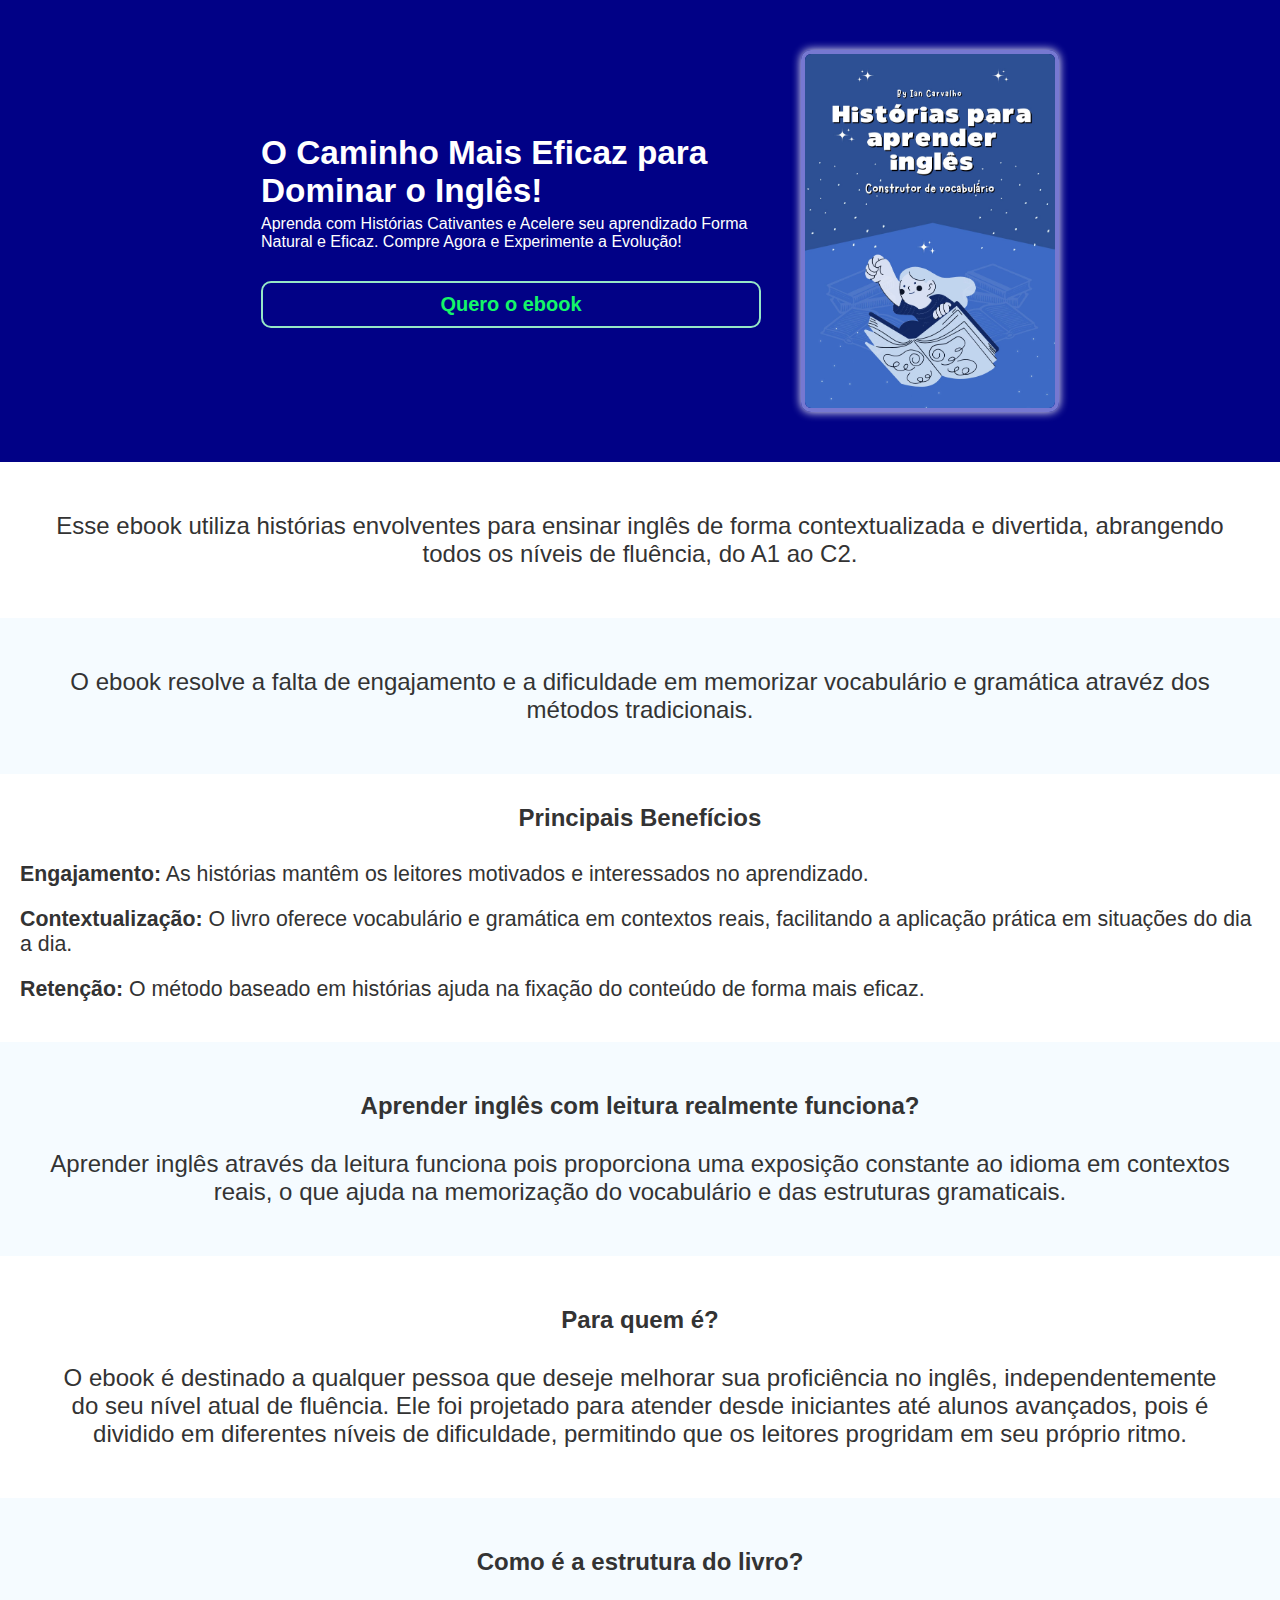
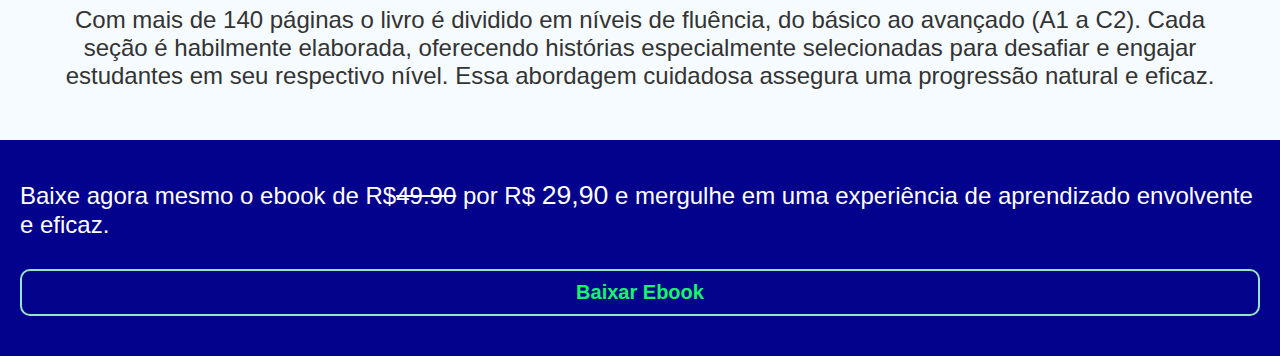
==== livro.html @ a02db0f2 "Add files via upload" ====
<!DOCTYPE html>
<html lang="en">
<head>
    <meta charset="UTF-8">
    <meta name="viewport" content="width=device-width, initial-scale=1.0">
    <title>Document</title>
    <link rel="stylesheet" href="livro.css">
</head>
<body>
    <div class="top">
        <div class="left">
            <h2> O Caminho Mais Eficaz para Dominar o Inglês!</h2>
            <p> Aprenda com Histórias Cativantes e Acelere seu aprendizado Forma Natural e Eficaz. Compre Agora e Experimente a Evolução!</p>
            <a href="#">
                <button class="comprar">Quero o ebook</button>
            </a>
        </div>
        <img src="./Ebook.jpg" alt="">
    </div>
    <div class="sotexto">
        <p>Esse ebook utiliza histórias envolventes para ensinar inglês de forma contextualizada e divertida, abrangendo todos os níveis de fluência, do A1 ao C2. </p>
    </div>
    <div class="sotexto cinza">
        <p>O ebook resolve a falta de engajamento e a dificuldade em memorizar vocabulário e gramática atravéz dos métodos tradicionais.</p>
    </div>
    <div class="beneficios sotexto">
        <h3>Principais Benefícios</h3>
        <ul>
            <li><span>Engajamento:</span> As histórias mantêm os leitores motivados e interessados no aprendizado.<li/>
            <li><span>Contextualização:</span> O livro oferece vocabulário e gramática em contextos reais, facilitando a aplicação prática em situações do dia a dia.</li>
            <li><span>Retenção:</span> O método baseado em histórias ajuda na fixação do conteúdo de forma mais eficaz.</li>
        </ul>
    </div>

    <div class="funciona cinza sotexto">
        <h3>Aprender inglês com leitura realmente funciona?</h3>
        <p>Aprender inglês através da leitura funciona pois proporciona uma exposição constante ao idioma em contextos reais, o que ajuda na memorização do vocabulário e das estruturas gramaticais.</p>
    </div>
    <div class="funciona  sotexto">
        <h3>Para quem é?</h3>
        <p>O ebook é destinado a qualquer pessoa que deseje melhorar sua proficiência no inglês, independentemente do seu nível atual de fluência. Ele foi projetado para atender desde iniciantes até alunos avançados, pois é dividido em diferentes níveis de dificuldade, permitindo que os leitores progridam em seu próprio ritmo.  </p>
    </div>
    <div class="funciona cinza sotexto">
        <h3>Como é a estrutura do livro?</h3>
        <p>Com mais de 140 páginas o livro é dividido em níveis de fluência, do básico ao avançado (A1 a C2). Cada seção é habilmente elaborada, oferecendo histórias especialmente selecionadas para desafiar e engajar estudantes em seu respectivo nível. Essa abordagem cuidadosa assegura uma progressão natural e eficaz.</p>
    </div>
    <div class="call">
        <p>Baixe agora mesmo o ebook de R$<span style="text-decoration: line-through; ">49.90</span> por R$ <span style="font-size: 20pt;">29,90</span> e mergulhe em uma experiência de aprendizado envolvente e eficaz.</p>
        <a href="#">
            <button class="comprar">Baixar Ebook</button>
        </a>
    </div>
</body>
</html>
---- livro.css ----
@import url('https://fonts.googleapis.com/css2?family=Josefin+Sans:ital,wght@0,100..700;1,100..700&display=swap');
*{
    margin: 0;
    padding: 0;
    border: 0;
    font-family: sans-serif;
}
body{
    background-color: #fff;
}

.top{
    background-color: rgb(1, 1, 134);
    display: flex;
    align-items: center;
    justify-content: center;
    flex-wrap: wrap;
    padding: 50px 0;
}
.top .left{
    width: 500px;
    color: #fff;
    margin: 40px;
}
.left h2{
    font-size: 25pt;
    margin-bottom: 5px;
}

.top img{
    width: 250px;
    border: 4px solid rgba(150, 152, 230, 0.79);
    border-radius: 10px;
    box-shadow: 0px 0px 10px #fff;
}

.comprar{
    width: 100%;
    padding: 10px;
    background-color: #ffffff02;
    border: 2px solid rgb(150, 230, 198);
    border-radius: 10px;
    font-size: 15pt;
    margin-top: 30px;
    color: #15f668;
    font-weight: bold;

}
.comprar:hover{
    background-color: #ffffffa7;
    cursor: pointer;
}


@media(max-width: 1000px){
    .top .left{
        margin: 10px;
        margin-bottom: 30px;
        max-width: 90vw;
        
    }

    .top{
        flex-direction: column;
        padding: 10px;
        
    }
   

    .top img{
        margin-bottom: 20px;
    }

    
}
.sotexto{
    text-align: center;
    padding: 50px;
    font-size: 18pt;
    font-family: "Josefin Sans", sans-serif;
    background-color: #fff;

}
@media(max-width: 1000px){
    .sotexto{
        padding: 50px 20px ;
    }
}

.cinza{
    background-color: #f5fbff;
}

body {
    font-family: Arial, sans-serif;
    margin: 0;
    padding: 0;
    background-color: #f7f7f7;
    color: #333;
}
.beneficios {
    padding: 20px;
    background-color: #fff;
}
.beneficios h3 {
    text-align: center;
    margin-bottom: 30px;
    margin-top: 10px;
    font-size: 18pt;
}

.beneficios ul {
    text-align: left;
    list-style-type: none;
    padding: 0;
    font-size: 16pt;
}
.beneficios li {
    margin-bottom: 20px;
}
.beneficios li span {
    font-weight: bold;
}
.funciona h3{
    font-size: 18pt;
    margin-bottom: 30px;
}

.call{
    background-color: rgb(2, 2, 140);
    padding: 40px 20px;
}
.call p{
    font-size: 18pt;
    color: #fff;
}
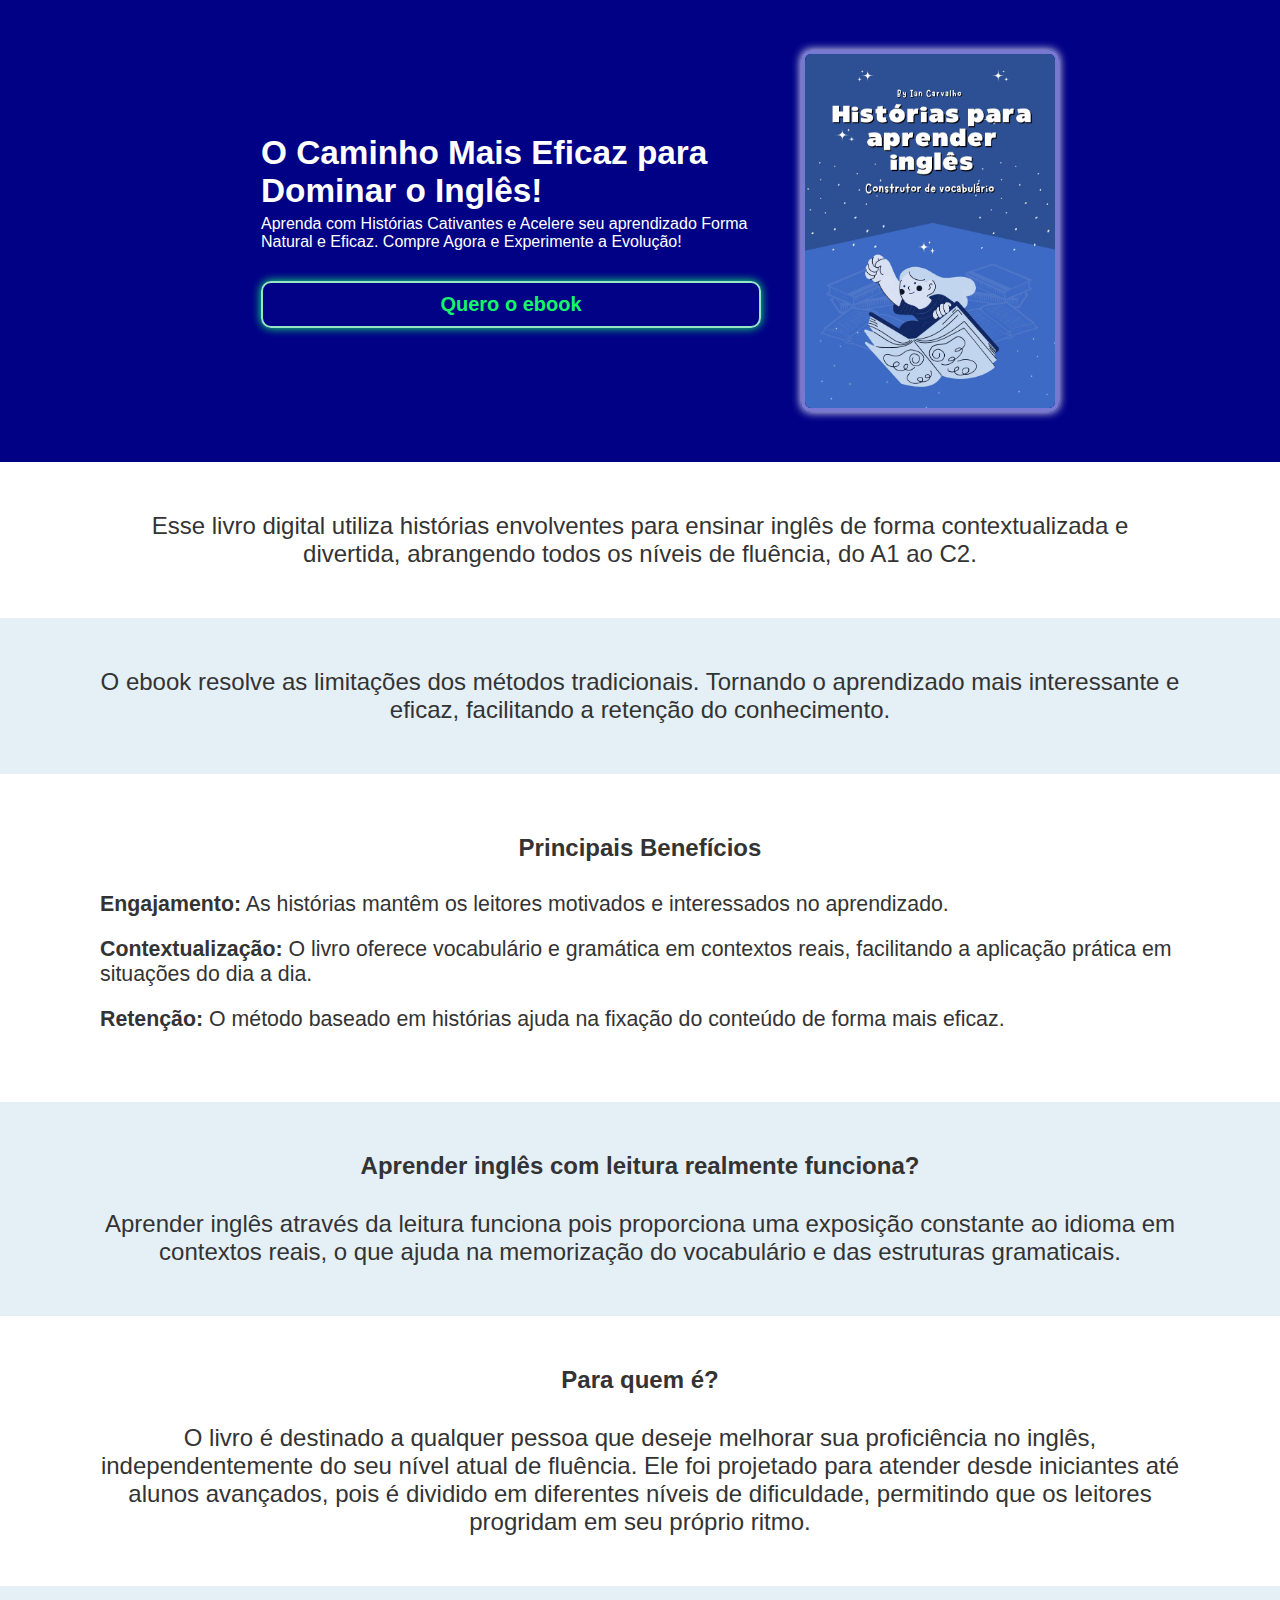
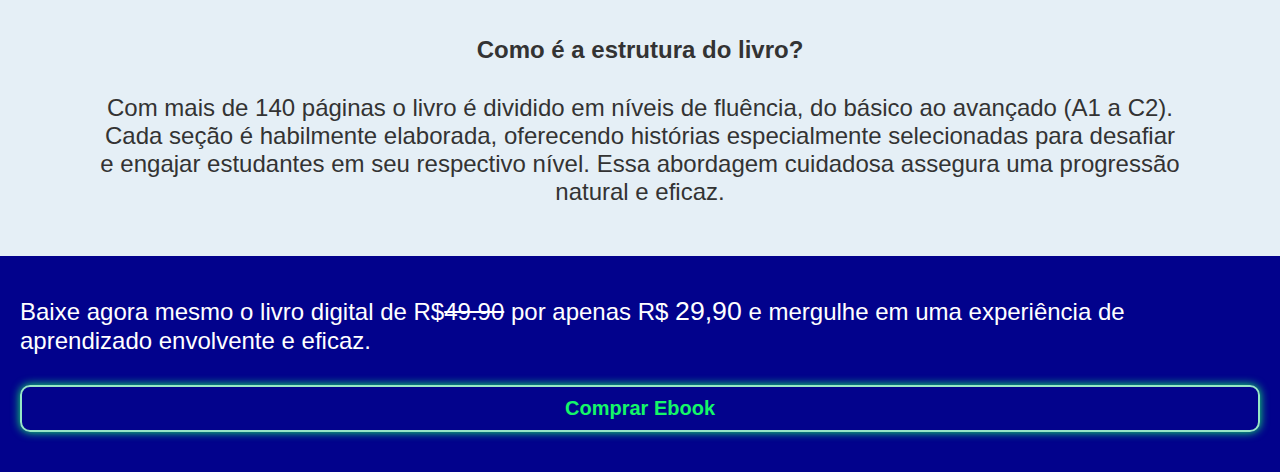
==== commit fd167606: "Add files via upload" ====
--- a/livro.html
+++ b/livro.html
@@ -3,7 +3,7 @@
 <head>
     <meta charset="UTF-8">
     <meta name="viewport" content="width=device-width, initial-scale=1.0">
-    <title>Document</title>
+    <title>Histórias Para Aprender Inglês</title>
     <link rel="stylesheet" href="livro.css">
 </head>
 <body>
@@ -18,10 +18,10 @@
         <img src="./Ebook.jpg" alt="">
     </div>
     <div class="sotexto">
-        <p>Esse ebook utiliza histórias envolventes para ensinar inglês de forma contextualizada e divertida, abrangendo todos os níveis de fluência, do A1 ao C2. </p>
+        <p>Esse livro digital utiliza histórias envolventes para ensinar inglês de forma contextualizada e divertida, abrangendo todos os níveis de fluência, do A1 ao C2. </p>
     </div>
     <div class="sotexto cinza">
-        <p>O ebook resolve a falta de engajamento e a dificuldade em memorizar vocabulário e gramática atravéz dos métodos tradicionais.</p>
+        <p>O ebook resolve as limitações dos métodos tradicionais. Tornando o aprendizado mais interessante e eficaz, facilitando a retenção do conhecimento.</p>
     </div>
     <div class="beneficios sotexto">
         <h3>Principais Benefícios</h3>
@@ -38,16 +38,16 @@
     </div>
     <div class="funciona  sotexto">
         <h3>Para quem é?</h3>
-        <p>O ebook é destinado a qualquer pessoa que deseje melhorar sua proficiência no inglês, independentemente do seu nível atual de fluência. Ele foi projetado para atender desde iniciantes até alunos avançados, pois é dividido em diferentes níveis de dificuldade, permitindo que os leitores progridam em seu próprio ritmo.  </p>
+        <p>O livro é destinado a qualquer pessoa que deseje melhorar sua proficiência no inglês, independentemente do seu nível atual de fluência. Ele foi projetado para atender desde iniciantes até alunos avançados, pois é dividido em diferentes níveis de dificuldade, permitindo que os leitores progridam em seu próprio ritmo.  </p>
     </div>
     <div class="funciona cinza sotexto">
         <h3>Como é a estrutura do livro?</h3>
         <p>Com mais de 140 páginas o livro é dividido em níveis de fluência, do básico ao avançado (A1 a C2). Cada seção é habilmente elaborada, oferecendo histórias especialmente selecionadas para desafiar e engajar estudantes em seu respectivo nível. Essa abordagem cuidadosa assegura uma progressão natural e eficaz.</p>
     </div>
     <div class="call">
-        <p>Baixe agora mesmo o ebook de R$<span style="text-decoration: line-through; ">49.90</span> por R$ <span style="font-size: 20pt;">29,90</span> e mergulhe em uma experiência de aprendizado envolvente e eficaz.</p>
+        <p>Baixe agora mesmo o livro digital de R$<span style="text-decoration: line-through; ">49.90</span> por apenas R$ <span style="font-size: 20pt;">29,90</span> e mergulhe em uma experiência de aprendizado envolvente e eficaz.</p>
         <a href="#">
-            <button class="comprar">Baixar Ebook</button>
+            <button class="comprar">Comprar Ebook</button>
         </a>
     </div>
 </body>
--- a/livro.css
+++ b/livro.css
@@ -43,6 +43,7 @@
     font-size: 15pt;
     margin-top: 30px;
     color: #15f668;
+    box-shadow: 0px 0px 10px #15f668;
     font-weight: bold;
 
 }
@@ -75,20 +76,16 @@
 }
 .sotexto{
     text-align: center;
-    padding: 50px;
+    padding: 50px 100px;
     font-size: 18pt;
     font-family: "Josefin Sans", sans-serif;
     background-color: #fff;
 
 }
-@media(max-width: 1000px){
-    .sotexto{
-        padding: 50px 20px ;
-    }
-}
+
 
 .cinza{
-    background-color: #f5fbff;
+    background-color: #e5eff6;
 }
 
 body {
@@ -99,7 +96,7 @@
     color: #333;
 }
 .beneficios {
-    padding: 20px;
+    padding: 50px 100px;
     background-color: #fff;
 }
 .beneficios h3 {
@@ -133,4 +130,13 @@
 .call p{
     font-size: 18pt;
     color: #fff;
+}    
+
+@media(max-width: 1000px){
+    .sotexto{
+        padding: 50px 20px ;
+    }
+    .beneficios {
+        padding: 20px;
+    }
 }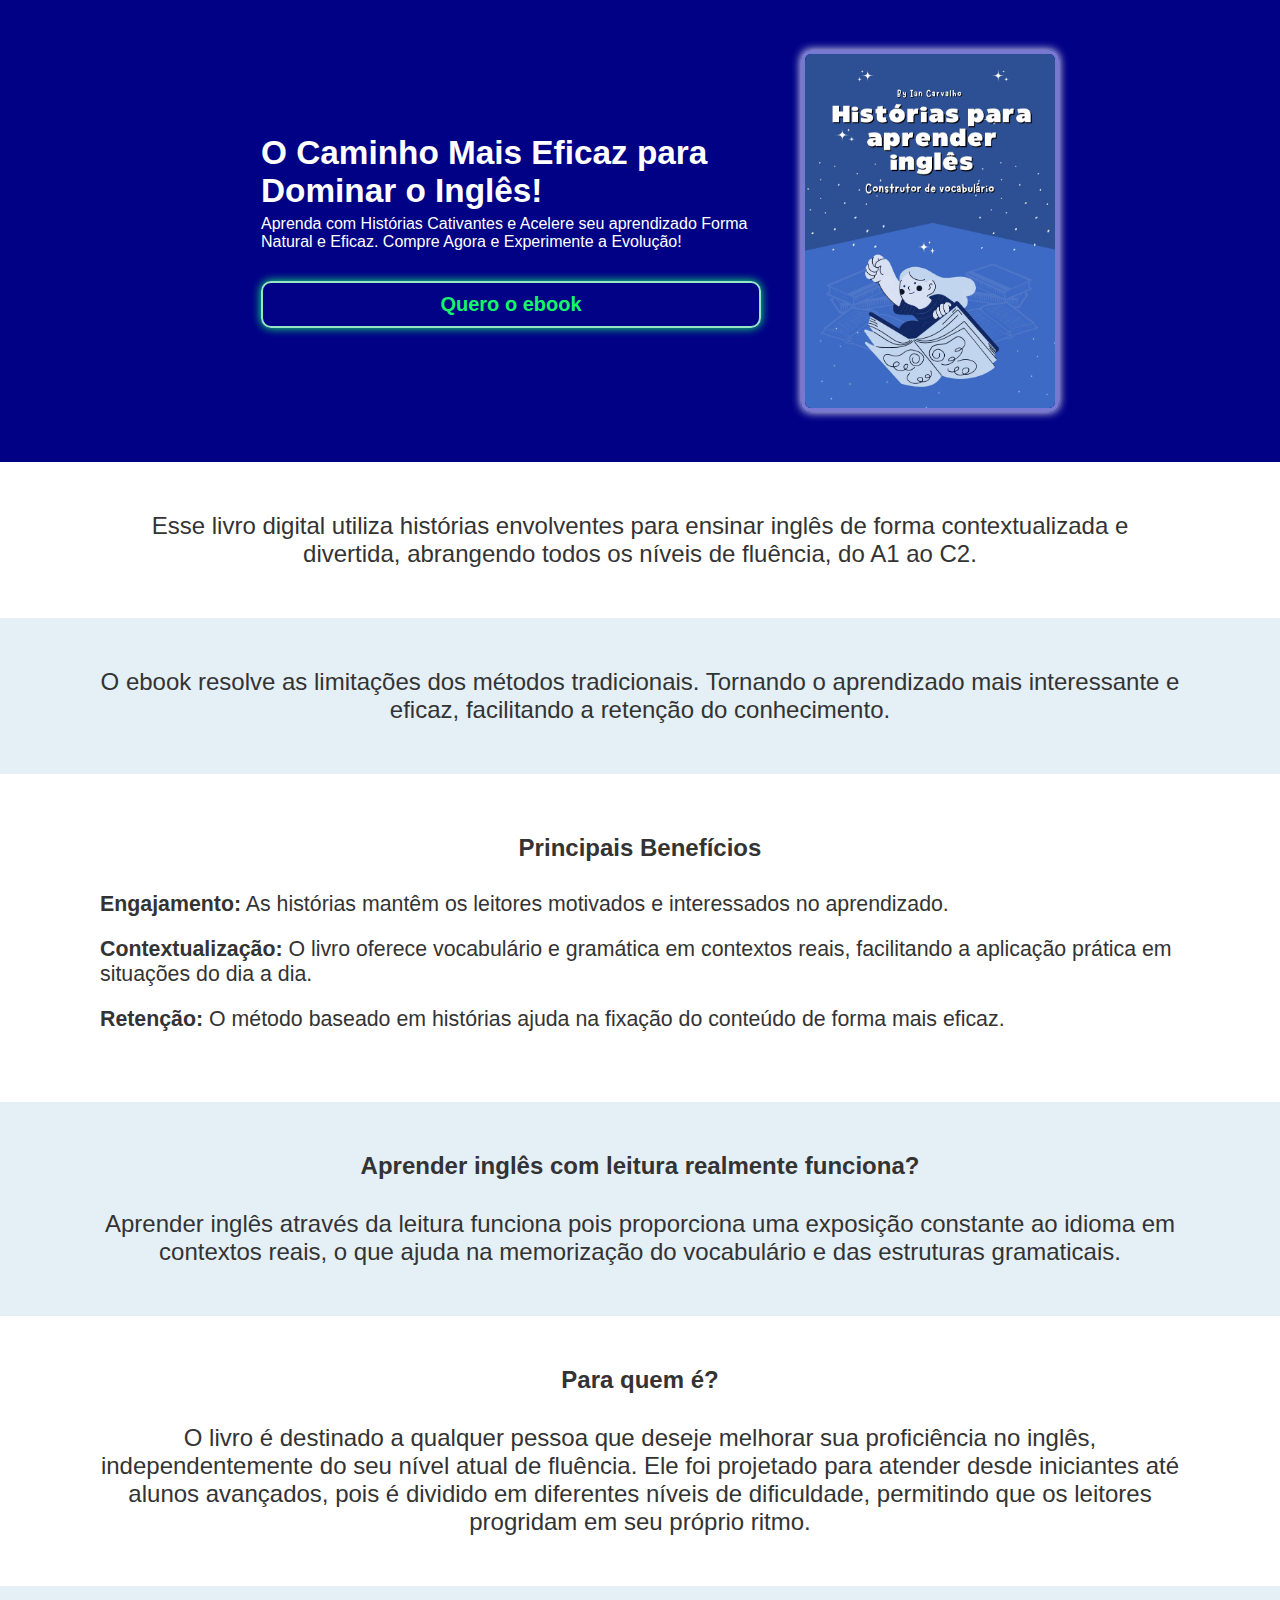
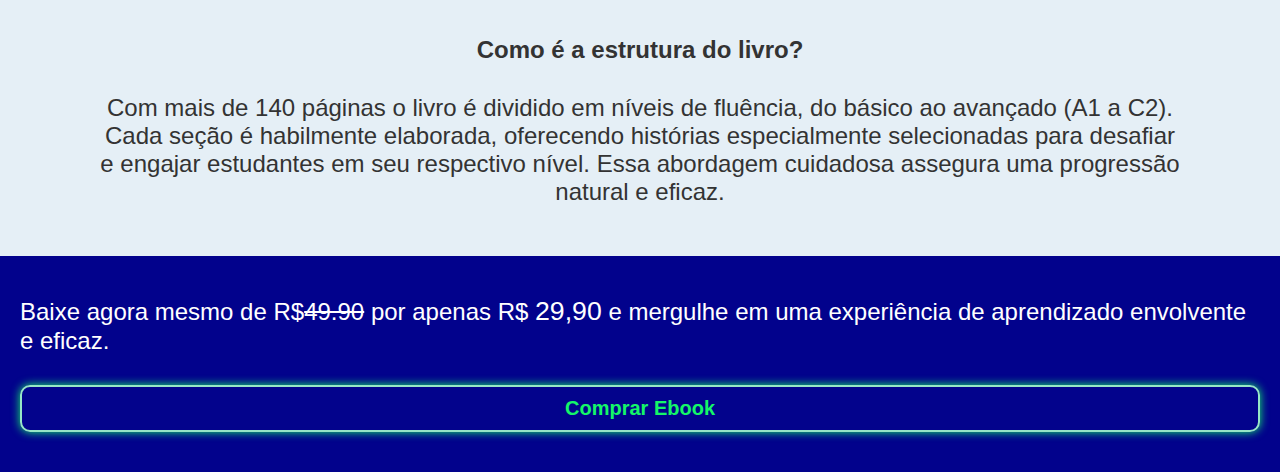
==== commit 82f3c318: "Update livro.html" ====
--- a/livro.html
+++ b/livro.html
@@ -11,7 +11,7 @@
         <div class="left">
             <h2> O Caminho Mais Eficaz para Dominar o Inglês!</h2>
             <p> Aprenda com Histórias Cativantes e Acelere seu aprendizado Forma Natural e Eficaz. Compre Agora e Experimente a Evolução!</p>
-            <a href="#">
+            <a href="https://pay.kiwify.com.br/D0NdVtS">
                 <button class="comprar">Quero o ebook</button>
             </a>
         </div>
@@ -45,10 +45,10 @@
         <p>Com mais de 140 páginas o livro é dividido em níveis de fluência, do básico ao avançado (A1 a C2). Cada seção é habilmente elaborada, oferecendo histórias especialmente selecionadas para desafiar e engajar estudantes em seu respectivo nível. Essa abordagem cuidadosa assegura uma progressão natural e eficaz.</p>
     </div>
     <div class="call">
-        <p>Baixe agora mesmo o livro digital de R$<span style="text-decoration: line-through; ">49.90</span> por apenas R$ <span style="font-size: 20pt;">29,90</span> e mergulhe em uma experiência de aprendizado envolvente e eficaz.</p>
-        <a href="#">
+        <p>Baixe agora mesmo de R$<span style="text-decoration: line-through; ">49.90</span> por apenas R$ <span style="font-size: 20pt;">29,90</span> e mergulhe em uma experiência de aprendizado envolvente e eficaz.</p>
+        <a href="https://pay.kiwify.com.br/D0NdVtS">
             <button class="comprar">Comprar Ebook</button>
         </a>
     </div>
 </body>
-</html>+</html>
